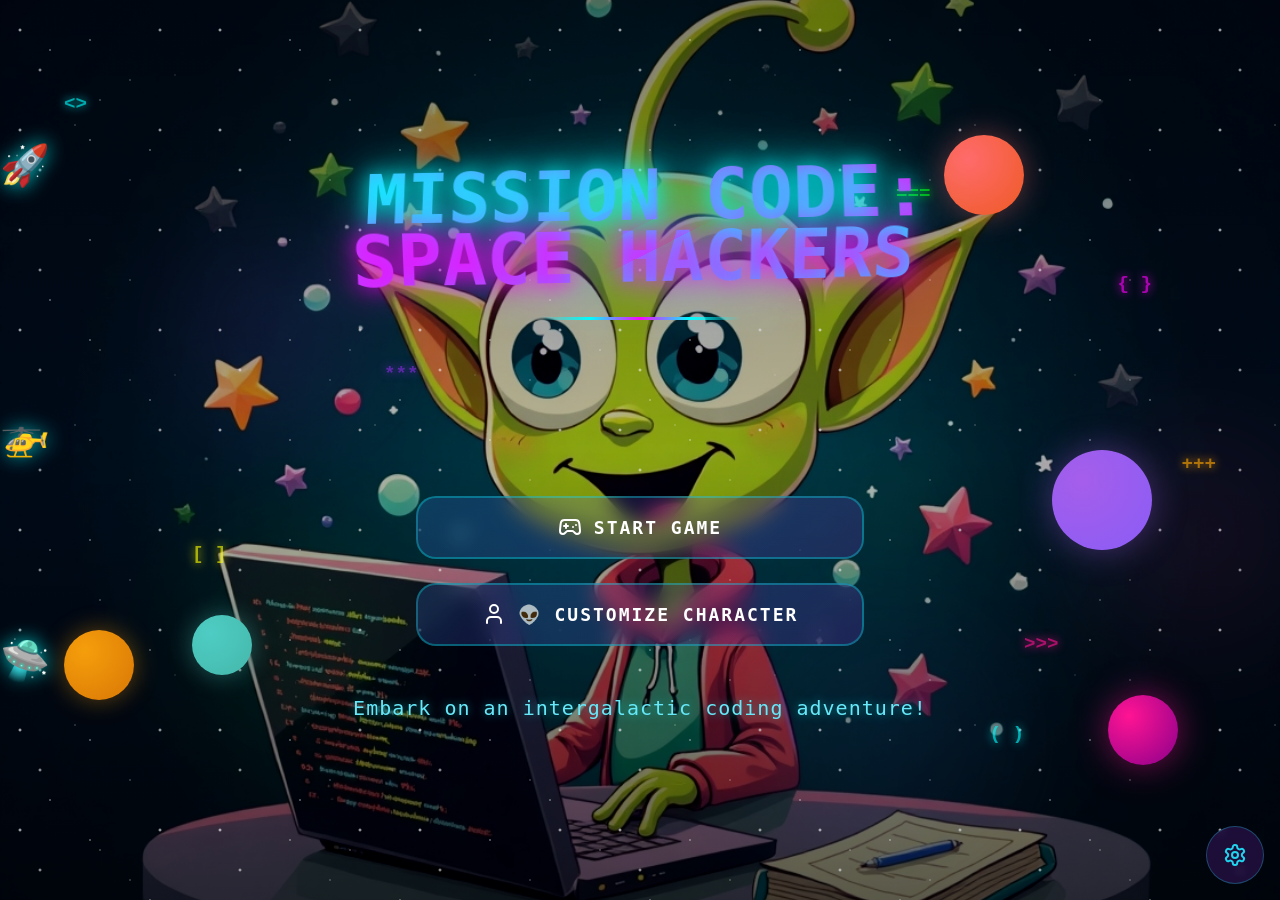
==== index.html @ a11e7216 "Deploy to GitHub Pages" ====
<!doctype html>
<html lang="en">
  <head>
    <meta charset="UTF-8" />
    <link rel="icon" type="image/svg+xml" href="/vite.svg" />
    <meta name="viewport" content="width=device-width, initial-scale=1.0" />
    <title>Mission Code: Space Hackers - Intergalactic Coding Adventure</title>
    <script type="module" crossorigin src="/assets/index-gjbzpv-o.js"></script>
    <link rel="stylesheet" crossorigin href="/assets/index-17iTAbnG.css">
  </head>
  <body>
    <div id="root"></div>
  </body>
</html>
---- assets/index-17iTAbnG.css ----
*,:before,:after{--tw-border-spacing-x: 0;--tw-border-spacing-y: 0;--tw-translate-x: 0;--tw-translate-y: 0;--tw-rotate: 0;--tw-skew-x: 0;--tw-skew-y: 0;--tw-scale-x: 1;--tw-scale-y: 1;--tw-pan-x: ;--tw-pan-y: ;--tw-pinch-zoom: ;--tw-scroll-snap-strictness: proximity;--tw-gradient-from-position: ;--tw-gradient-via-position: ;--tw-gradient-to-position: ;--tw-ordinal: ;--tw-slashed-zero: ;--tw-numeric-figure: ;--tw-numeric-spacing: ;--tw-numeric-fraction: ;--tw-ring-inset: ;--tw-ring-offset-width: 0px;--tw-ring-offset-color: #fff;--tw-ring-color: rgb(59 130 246 / .5);--tw-ring-offset-shadow: 0 0 #0000;--tw-ring-shadow: 0 0 #0000;--tw-shadow: 0 0 #0000;--tw-shadow-colored: 0 0 #0000;--tw-blur: ;--tw-brightness: ;--tw-contrast: ;--tw-grayscale: ;--tw-hue-rotate: ;--tw-invert: ;--tw-saturate: ;--tw-sepia: ;--tw-drop-shadow: ;--tw-backdrop-blur: ;--tw-backdrop-brightness: ;--tw-backdrop-contrast: ;--tw-backdrop-grayscale: ;--tw-backdrop-hue-rotate: ;--tw-backdrop-invert: ;--tw-backdrop-opacity: ;--tw-backdrop-saturate: ;--tw-backdrop-sepia: ;--tw-contain-size: ;--tw-contain-layout: ;--tw-contain-paint: ;--tw-contain-style: }::backdrop{--tw-border-spacing-x: 0;--tw-border-spacing-y: 0;--tw-translate-x: 0;--tw-translate-y: 0;--tw-rotate: 0;--tw-skew-x: 0;--tw-skew-y: 0;--tw-scale-x: 1;--tw-scale-y: 1;--tw-pan-x: ;--tw-pan-y: ;--tw-pinch-zoom: ;--tw-scroll-snap-strictness: proximity;--tw-gradient-from-position: ;--tw-gradient-via-position: ;--tw-gradient-to-position: ;--tw-ordinal: ;--tw-slashed-zero: ;--tw-numeric-figure: ;--tw-numeric-spacing: ;--tw-numeric-fraction: ;--tw-ring-inset: ;--tw-ring-offset-width: 0px;--tw-ring-offset-color: #fff;--tw-ring-color: rgb(59 130 246 / .5);--tw-ring-offset-shadow: 0 0 #0000;--tw-ring-shadow: 0 0 #0000;--tw-shadow: 0 0 #0000;--tw-shadow-colored: 0 0 #0000;--tw-blur: ;--tw-brightness: ;--tw-contrast: ;--tw-grayscale: ;--tw-hue-rotate: ;--tw-invert: ;--tw-saturate: ;--tw-sepia: ;--tw-drop-shadow: ;--tw-backdrop-blur: ;--tw-backdrop-brightness: ;--tw-backdrop-contrast: ;--tw-backdrop-grayscale: ;--tw-backdrop-hue-rotate: ;--tw-backdrop-invert: ;--tw-backdrop-opacity: ;--tw-backdrop-saturate: ;--tw-backdrop-sepia: ;--tw-contain-size: ;--tw-contain-layout: ;--tw-contain-paint: ;--tw-contain-style: }*,:before,:after{box-sizing:border-box;border-width:0;border-style:solid;border-color:#e5e7eb}:before,:after{--tw-content: ""}html,:host{line-height:1.5;-webkit-text-size-adjust:100%;-moz-tab-size:4;-o-tab-size:4;tab-size:4;font-family:ui-sans-serif,system-ui,sans-serif,"Apple Color Emoji","Segoe UI Emoji",Segoe UI Symbol,"Noto Color Emoji";font-feature-settings:normal;font-variation-settings:normal;-webkit-tap-highlight-color:transparent}body{margin:0;line-height:inherit}hr{height:0;color:inherit;border-top-width:1px}abbr:where([title]){-webkit-text-decoration:underline dotted;text-decoration:underline dotted}h1,h2,h3,h4,h5,h6{font-size:inherit;font-weight:inherit}a{color:inherit;text-decoration:inherit}b,strong{font-weight:bolder}code,kbd,samp,pre{font-family:ui-monospace,SFMono-Regular,Menlo,Monaco,Consolas,Liberation Mono,Courier New,monospace;font-feature-settings:normal;font-variation-settings:normal;font-size:1em}small{font-size:80%}sub,sup{font-size:75%;line-height:0;position:relative;vertical-align:baseline}sub{bottom:-.25em}sup{top:-.5em}table{text-indent:0;border-color:inherit;border-collapse:collapse}button,input,optgroup,select,textarea{font-family:inherit;font-feature-settings:inherit;font-variation-settings:inherit;font-size:100%;font-weight:inherit;line-height:inherit;letter-spacing:inherit;color:inherit;margin:0;padding:0}button,select{text-transform:none}button,input:where([type=button]),input:where([type=reset]),input:where([type=submit]){-webkit-appearance:button;background-color:transparent;background-image:none}:-moz-focusring{outline:auto}:-moz-ui-invalid{box-shadow:none}progress{vertical-align:baseline}::-webkit-inner-spin-button,::-webkit-outer-spin-button{height:auto}[type=search]{-webkit-appearance:textfield;outline-offset:-2px}::-webkit-search-decoration{-webkit-appearance:none}::-webkit-file-upload-button{-webkit-appearance:button;font:inherit}summary{display:list-item}blockquote,dl,dd,h1,h2,h3,h4,h5,h6,hr,figure,p,pre{margin:0}fieldset{margin:0;padding:0}legend{padding:0}ol,ul,menu{list-style:none;margin:0;padding:0}dialog{padding:0}textarea{resize:vertical}input::-moz-placeholder,textarea::-moz-placeholder{opacity:1;color:#9ca3af}input::placeholder,textarea::placeholder{opacity:1;color:#9ca3af}button,[role=button]{cursor:pointer}:disabled{cursor:default}img,svg,video,canvas,audio,iframe,embed,object{display:block;vertical-align:middle}img,video{max-width:100%;height:auto}[hidden]:where(:not([hidden=until-found])){display:none}.pointer-events-none{pointer-events:none}.static{position:static}.fixed{position:fixed}.absolute{position:absolute}.relative{position:relative}.inset-0{top:0;right:0;bottom:0;left:0}.bottom-4{bottom:1rem}.left-0{left:0}.left-1\/2{left:50%}.right-4{right:1rem}.top-0{top:0}.top-1\/2{top:50%}.top-4{top:1rem}.z-10{z-index:10}.z-40{z-index:40}.z-50{z-index:50}.mx-2{margin-left:.5rem;margin-right:.5rem}.mx-4{margin-left:1rem;margin-right:1rem}.mx-auto{margin-left:auto;margin-right:auto}.mb-1{margin-bottom:.25rem}.mb-12{margin-bottom:3rem}.mb-2{margin-bottom:.5rem}.mb-20{margin-bottom:5rem}.mb-3{margin-bottom:.75rem}.mb-4{margin-bottom:1rem}.mb-6{margin-bottom:1.5rem}.mb-8{margin-bottom:2rem}.mr-2{margin-right:.5rem}.mr-3{margin-right:.75rem}.mt-12{margin-top:3rem}.mt-2{margin-top:.5rem}.mt-24{margin-top:6rem}.mt-6{margin-top:1.5rem}.mt-8{margin-top:2rem}.mt-\[-20px\]{margin-top:-20px}.block{display:block}.inline{display:inline}.flex{display:flex}.grid{display:grid}.h-1{height:.25rem}.h-12{height:3rem}.h-2{height:.5rem}.h-20{height:5rem}.h-4{height:1rem}.h-5{height:1.25rem}.h-6{height:1.5rem}.h-96{height:24rem}.max-h-\[90vh\]{max-height:90vh}.min-h-screen{min-height:100vh}.w-12{width:3rem}.w-2{width:.5rem}.w-20{width:5rem}.w-4{width:1rem}.w-5{width:1.25rem}.w-6{width:1.5rem}.w-8{width:2rem}.w-full{width:100%}.max-w-2xl{max-width:42rem}.max-w-4xl{max-width:56rem}.max-w-6xl{max-width:72rem}.max-w-md{max-width:28rem}.max-w-sm{max-width:24rem}.flex-1{flex:1 1 0%}.-translate-x-1\/2{--tw-translate-x: -50%;transform:translate(var(--tw-translate-x),var(--tw-translate-y)) rotate(var(--tw-rotate)) skew(var(--tw-skew-x)) skewY(var(--tw-skew-y)) scaleX(var(--tw-scale-x)) scaleY(var(--tw-scale-y))}.-translate-y-1\/2{--tw-translate-y: -50%;transform:translate(var(--tw-translate-x),var(--tw-translate-y)) rotate(var(--tw-rotate)) skew(var(--tw-skew-x)) skewY(var(--tw-skew-y)) scaleX(var(--tw-scale-x)) scaleY(var(--tw-scale-y))}.translate-y-0{--tw-translate-y: 0px;transform:translate(var(--tw-translate-x),var(--tw-translate-y)) rotate(var(--tw-rotate)) skew(var(--tw-skew-x)) skewY(var(--tw-skew-y)) scaleX(var(--tw-scale-x)) scaleY(var(--tw-scale-y))}.translate-y-10{--tw-translate-y: 2.5rem;transform:translate(var(--tw-translate-x),var(--tw-translate-y)) rotate(var(--tw-rotate)) skew(var(--tw-skew-x)) skewY(var(--tw-skew-y)) scaleX(var(--tw-scale-x)) scaleY(var(--tw-scale-y))}.transform{transform:translate(var(--tw-translate-x),var(--tw-translate-y)) rotate(var(--tw-rotate)) skew(var(--tw-skew-x)) skewY(var(--tw-skew-y)) scaleX(var(--tw-scale-x)) scaleY(var(--tw-scale-y))}@keyframes bounce{0%,to{transform:translateY(-25%);animation-timing-function:cubic-bezier(.8,0,1,1)}50%{transform:none;animation-timing-function:cubic-bezier(0,0,.2,1)}}.animate-bounce{animation:bounce 1s infinite}.animate-pulse{animation:pulse 2s cubic-bezier(.4,0,.6,1) infinite}.animate-spin{animation:spin 1s linear infinite}.cursor-pointer{cursor:pointer}.appearance-none{-webkit-appearance:none;-moz-appearance:none;appearance:none}.grid-cols-1{grid-template-columns:repeat(1,minmax(0,1fr))}.grid-cols-2{grid-template-columns:repeat(2,minmax(0,1fr))}.flex-col{flex-direction:column}.items-center{align-items:center}.justify-center{justify-content:center}.justify-between{justify-content:space-between}.gap-4{gap:1rem}.gap-6{gap:1.5rem}.gap-8{gap:2rem}.space-x-1>:not([hidden])~:not([hidden]){--tw-space-x-reverse: 0;margin-right:calc(.25rem * var(--tw-space-x-reverse));margin-left:calc(.25rem * calc(1 - var(--tw-space-x-reverse)))}.space-x-2>:not([hidden])~:not([hidden]){--tw-space-x-reverse: 0;margin-right:calc(.5rem * var(--tw-space-x-reverse));margin-left:calc(.5rem * calc(1 - var(--tw-space-x-reverse)))}.space-x-4>:not([hidden])~:not([hidden]){--tw-space-x-reverse: 0;margin-right:calc(1rem * var(--tw-space-x-reverse));margin-left:calc(1rem * calc(1 - var(--tw-space-x-reverse)))}.space-x-6>:not([hidden])~:not([hidden]){--tw-space-x-reverse: 0;margin-right:calc(1.5rem * var(--tw-space-x-reverse));margin-left:calc(1.5rem * calc(1 - var(--tw-space-x-reverse)))}.space-y-2>:not([hidden])~:not([hidden]){--tw-space-y-reverse: 0;margin-top:calc(.5rem * calc(1 - var(--tw-space-y-reverse)));margin-bottom:calc(.5rem * var(--tw-space-y-reverse))}.space-y-3>:not([hidden])~:not([hidden]){--tw-space-y-reverse: 0;margin-top:calc(.75rem * calc(1 - var(--tw-space-y-reverse)));margin-bottom:calc(.75rem * var(--tw-space-y-reverse))}.space-y-4>:not([hidden])~:not([hidden]){--tw-space-y-reverse: 0;margin-top:calc(1rem * calc(1 - var(--tw-space-y-reverse)));margin-bottom:calc(1rem * var(--tw-space-y-reverse))}.space-y-6>:not([hidden])~:not([hidden]){--tw-space-y-reverse: 0;margin-top:calc(1.5rem * calc(1 - var(--tw-space-y-reverse)));margin-bottom:calc(1.5rem * var(--tw-space-y-reverse))}.overflow-hidden{overflow:hidden}.overflow-y-auto{overflow-y:auto}.rounded-2xl{border-radius:1rem}.rounded-3xl{border-radius:1.5rem}.rounded-full{border-radius:9999px}.rounded-lg{border-radius:.5rem}.border{border-width:1px}.border-2{border-width:2px}.border-t{border-top-width:1px}.border-blue-400\/30{border-color:#60a5fa4d}.border-cyan-400\/20{border-color:#22d3ee33}.border-cyan-400\/30{border-color:#22d3ee4d}.border-cyan-400\/40{border-color:#22d3ee66}.border-green-400\/20{border-color:#4ade8033}.border-green-400\/30{border-color:#4ade804d}.border-orange-400\/30{border-color:#fb923c4d}.border-pink-400\/30{border-color:#f472b64d}.border-purple-400\/20{border-color:#c084fc33}.border-red-400\/30{border-color:#f871714d}.border-red-400\/50{border-color:#f8717180}.border-yellow-400\/20{border-color:#facc1533}.border-yellow-400\/30{border-color:#facc154d}.bg-black{--tw-bg-opacity: 1;background-color:rgb(0 0 0 / var(--tw-bg-opacity, 1))}.bg-black\/30{background-color:#0000004d}.bg-black\/50{background-color:#00000080}.bg-black\/60{background-color:#0009}.bg-black\/80{background-color:#000c}.bg-blue-600\/20{background-color:#2563eb33}.bg-gray-600{--tw-bg-opacity: 1;background-color:rgb(75 85 99 / var(--tw-bg-opacity, 1))}.bg-gray-700{--tw-bg-opacity: 1;background-color:rgb(55 65 81 / var(--tw-bg-opacity, 1))}.bg-green-400{--tw-bg-opacity: 1;background-color:rgb(74 222 128 / var(--tw-bg-opacity, 1))}.bg-green-600\/20{background-color:#16a34a33}.bg-purple-600{--tw-bg-opacity: 1;background-color:rgb(147 51 234 / var(--tw-bg-opacity, 1))}.bg-purple-600\/20{background-color:#9333ea33}.bg-red-600\/90{background-color:#dc2626e6}.bg-yellow-400{--tw-bg-opacity: 1;background-color:rgb(250 204 21 / var(--tw-bg-opacity, 1))}.bg-gradient-to-b{background-image:linear-gradient(to bottom,var(--tw-gradient-stops))}.bg-gradient-to-br{background-image:linear-gradient(to bottom right,var(--tw-gradient-stops))}.bg-gradient-to-r{background-image:linear-gradient(to right,var(--tw-gradient-stops))}.from-black\/30{--tw-gradient-from: rgb(0 0 0 / .3) var(--tw-gradient-from-position);--tw-gradient-to: rgb(0 0 0 / 0) var(--tw-gradient-to-position);--tw-gradient-stops: var(--tw-gradient-from), var(--tw-gradient-to)}.from-blue-600{--tw-gradient-from: #2563eb var(--tw-gradient-from-position);--tw-gradient-to: rgb(37 99 235 / 0) var(--tw-gradient-to-position);--tw-gradient-stops: var(--tw-gradient-from), var(--tw-gradient-to)}.from-blue-900{--tw-gradient-from: #1e3a8a var(--tw-gradient-from-position);--tw-gradient-to: rgb(30 58 138 / 0) var(--tw-gradient-to-position);--tw-gradient-stops: var(--tw-gradient-from), var(--tw-gradient-to)}.from-cyan-400{--tw-gradient-from: #22d3ee var(--tw-gradient-from-position);--tw-gradient-to: rgb(34 211 238 / 0) var(--tw-gradient-to-position);--tw-gradient-stops: var(--tw-gradient-from), var(--tw-gradient-to)}.from-cyan-600\/20{--tw-gradient-from: rgb(8 145 178 / .2) var(--tw-gradient-from-position);--tw-gradient-to: rgb(8 145 178 / 0) var(--tw-gradient-to-position);--tw-gradient-stops: var(--tw-gradient-from), var(--tw-gradient-to)}.from-gray-700{--tw-gradient-from: #374151 var(--tw-gradient-from-position);--tw-gradient-to: rgb(55 65 81 / 0) var(--tw-gradient-to-position);--tw-gradient-stops: var(--tw-gradient-from), var(--tw-gradient-to)}.from-green-900\/90{--tw-gradient-from: rgb(20 83 45 / .9) var(--tw-gradient-from-position);--tw-gradient-to: rgb(20 83 45 / 0) var(--tw-gradient-to-position);--tw-gradient-stops: var(--tw-gradient-from), var(--tw-gradient-to)}.from-indigo-600\/20{--tw-gradient-from: rgb(79 70 229 / .2) var(--tw-gradient-from-position);--tw-gradient-to: rgb(79 70 229 / 0) var(--tw-gradient-to-position);--tw-gradient-stops: var(--tw-gradient-from), var(--tw-gradient-to)}.from-indigo-900\/95{--tw-gradient-from: rgb(49 46 129 / .95) var(--tw-gradient-from-position);--tw-gradient-to: rgb(49 46 129 / 0) var(--tw-gradient-to-position);--tw-gradient-stops: var(--tw-gradient-from), var(--tw-gradient-to)}.from-orange-600{--tw-gradient-from: #ea580c var(--tw-gradient-from-position);--tw-gradient-to: rgb(234 88 12 / 0) var(--tw-gradient-to-position);--tw-gradient-stops: var(--tw-gradient-from), var(--tw-gradient-to)}.from-orange-900{--tw-gradient-from: #7c2d12 var(--tw-gradient-from-position);--tw-gradient-to: rgb(124 45 18 / 0) var(--tw-gradient-to-position);--tw-gradient-stops: var(--tw-gradient-from), var(--tw-gradient-to)}.from-orange-900\/90{--tw-gradient-from: rgb(124 45 18 / .9) var(--tw-gradient-from-position);--tw-gradient-to: rgb(124 45 18 / 0) var(--tw-gradient-to-position);--tw-gradient-stops: var(--tw-gradient-from), var(--tw-gradient-to)}.from-pink-600\/20{--tw-gradient-from: rgb(219 39 119 / .2) var(--tw-gradient-from-position);--tw-gradient-to: rgb(219 39 119 / 0) var(--tw-gradient-to-position);--tw-gradient-stops: var(--tw-gradient-from), var(--tw-gradient-to)}.from-purple-500{--tw-gradient-from: #a855f7 var(--tw-gradient-from-position);--tw-gradient-to: rgb(168 85 247 / 0) var(--tw-gradient-to-position);--tw-gradient-stops: var(--tw-gradient-from), var(--tw-gradient-to)}.from-purple-600{--tw-gradient-from: #9333ea var(--tw-gradient-from-position);--tw-gradient-to: rgb(147 51 234 / 0) var(--tw-gradient-to-position);--tw-gradient-stops: var(--tw-gradient-from), var(--tw-gradient-to)}.from-purple-900{--tw-gradient-from: #581c87 var(--tw-gradient-from-position);--tw-gradient-to: rgb(88 28 135 / 0) var(--tw-gradient-to-position);--tw-gradient-stops: var(--tw-gradient-from), var(--tw-gradient-to)}.from-purple-900\/90{--tw-gradient-from: rgb(88 28 135 / .9) var(--tw-gradient-from-position);--tw-gradient-to: rgb(88 28 135 / 0) var(--tw-gradient-to-position);--tw-gradient-stops: var(--tw-gradient-from), var(--tw-gradient-to)}.from-red-900\/90{--tw-gradient-from: rgb(127 29 29 / .9) var(--tw-gradient-from-position);--tw-gradient-to: rgb(127 29 29 / 0) var(--tw-gradient-to-position);--tw-gradient-stops: var(--tw-gradient-from), var(--tw-gradient-to)}.via-cyan-900{--tw-gradient-to: rgb(22 78 99 / 0) var(--tw-gradient-to-position);--tw-gradient-stops: var(--tw-gradient-from), #164e63 var(--tw-gradient-via-position), var(--tw-gradient-to)}.via-indigo-900{--tw-gradient-to: rgb(49 46 129 / 0) var(--tw-gradient-to-position);--tw-gradient-stops: var(--tw-gradient-from), #312e81 var(--tw-gradient-via-position), var(--tw-gradient-to)}.via-pink-900{--tw-gradient-to: rgb(131 24 67 / 0) var(--tw-gradient-to-position);--tw-gradient-stops: var(--tw-gradient-from), #831843 var(--tw-gradient-via-position), var(--tw-gradient-to)}.via-red-900{--tw-gradient-to: rgb(127 29 29 / 0) var(--tw-gradient-to-position);--tw-gradient-stops: var(--tw-gradient-from), #7f1d1d var(--tw-gradient-via-position), var(--tw-gradient-to)}.via-transparent{--tw-gradient-to: rgb(0 0 0 / 0) var(--tw-gradient-to-position);--tw-gradient-stops: var(--tw-gradient-from), transparent var(--tw-gradient-via-position), var(--tw-gradient-to)}.to-black{--tw-gradient-to: #000 var(--tw-gradient-to-position)}.to-black\/50{--tw-gradient-to: rgb(0 0 0 / .5) var(--tw-gradient-to-position)}.to-blue-600\/20{--tw-gradient-to: rgb(37 99 235 / .2) var(--tw-gradient-to-position)}.to-cyan-500{--tw-gradient-to: #06b6d4 var(--tw-gradient-to-position)}.to-cyan-900\/90{--tw-gradient-to: rgb(22 78 99 / .9) var(--tw-gradient-to-position)}.to-gray-800{--tw-gradient-to: #1f2937 var(--tw-gradient-to-position)}.to-gray-900\/90{--tw-gradient-to: rgb(17 24 39 / .9) var(--tw-gradient-to-position)}.to-indigo-900{--tw-gradient-to: #312e81 var(--tw-gradient-to-position)}.to-indigo-900\/90{--tw-gradient-to: rgb(49 46 129 / .9) var(--tw-gradient-to-position)}.to-pink-500{--tw-gradient-to: #ec4899 var(--tw-gradient-to-position)}.to-purple-400{--tw-gradient-to: #c084fc var(--tw-gradient-to-position)}.to-purple-600\/20{--tw-gradient-to: rgb(147 51 234 / .2) var(--tw-gradient-to-position)}.to-purple-900\/95{--tw-gradient-to: rgb(88 28 135 / .95) var(--tw-gradient-to-position)}.to-red-500{--tw-gradient-to: #ef4444 var(--tw-gradient-to-position)}.to-red-900\/90{--tw-gradient-to: rgb(127 29 29 / .9) var(--tw-gradient-to-position)}.to-yellow-900{--tw-gradient-to: #713f12 var(--tw-gradient-to-position)}.bg-cover{background-size:cover}.bg-center{background-position:center}.bg-no-repeat{background-repeat:no-repeat}.fill-red-400{fill:#f87171}.p-2{padding:.5rem}.p-4{padding:1rem}.p-6{padding:1.5rem}.p-8{padding:2rem}.px-4{padding-left:1rem;padding-right:1rem}.px-6{padding-left:1.5rem;padding-right:1.5rem}.px-8{padding-left:2rem;padding-right:2rem}.py-2{padding-top:.5rem;padding-bottom:.5rem}.py-3{padding-top:.75rem;padding-bottom:.75rem}.py-4{padding-top:1rem;padding-bottom:1rem}.pt-4{padding-top:1rem}.text-left{text-align:left}.text-center{text-align:center}.text-2xl{font-size:1.5rem;line-height:2rem}.text-3xl{font-size:1.875rem;line-height:2.25rem}.text-4xl{font-size:2.25rem;line-height:2.5rem}.text-5xl{font-size:3rem;line-height:1}.text-6xl{font-size:3.75rem;line-height:1}.text-8xl{font-size:6rem;line-height:1}.text-lg{font-size:1.125rem;line-height:1.75rem}.text-sm{font-size:.875rem;line-height:1.25rem}.text-xl{font-size:1.25rem;line-height:1.75rem}.text-xs{font-size:.75rem;line-height:1rem}.font-bold{font-weight:700}.font-semibold{font-weight:600}.italic{font-style:italic}.leading-relaxed{line-height:1.625}.text-blue-400{--tw-text-opacity: 1;color:rgb(96 165 250 / var(--tw-text-opacity, 1))}.text-cyan-200{--tw-text-opacity: 1;color:rgb(165 243 252 / var(--tw-text-opacity, 1))}.text-cyan-300{--tw-text-opacity: 1;color:rgb(103 232 249 / var(--tw-text-opacity, 1))}.text-cyan-400{--tw-text-opacity: 1;color:rgb(34 211 238 / var(--tw-text-opacity, 1))}.text-gray-300{--tw-text-opacity: 1;color:rgb(209 213 219 / var(--tw-text-opacity, 1))}.text-gray-400{--tw-text-opacity: 1;color:rgb(156 163 175 / var(--tw-text-opacity, 1))}.text-gray-500{--tw-text-opacity: 1;color:rgb(107 114 128 / var(--tw-text-opacity, 1))}.text-gray-600{--tw-text-opacity: 1;color:rgb(75 85 99 / var(--tw-text-opacity, 1))}.text-green-400{--tw-text-opacity: 1;color:rgb(74 222 128 / var(--tw-text-opacity, 1))}.text-orange-400{--tw-text-opacity: 1;color:rgb(251 146 60 / var(--tw-text-opacity, 1))}.text-pink-400{--tw-text-opacity: 1;color:rgb(244 114 182 / var(--tw-text-opacity, 1))}.text-purple-400{--tw-text-opacity: 1;color:rgb(192 132 252 / var(--tw-text-opacity, 1))}.text-red-400{--tw-text-opacity: 1;color:rgb(248 113 113 / var(--tw-text-opacity, 1))}.text-white{--tw-text-opacity: 1;color:rgb(255 255 255 / var(--tw-text-opacity, 1))}.text-yellow-400{--tw-text-opacity: 1;color:rgb(250 204 21 / var(--tw-text-opacity, 1))}.opacity-0{opacity:0}.opacity-100{opacity:1}.opacity-30{opacity:.3}.ring-1{--tw-ring-offset-shadow: var(--tw-ring-inset) 0 0 0 var(--tw-ring-offset-width) var(--tw-ring-offset-color);--tw-ring-shadow: var(--tw-ring-inset) 0 0 0 calc(1px + var(--tw-ring-offset-width)) var(--tw-ring-color);box-shadow:var(--tw-ring-offset-shadow),var(--tw-ring-shadow),var(--tw-shadow, 0 0 #0000)}.ring-2{--tw-ring-offset-shadow: var(--tw-ring-inset) 0 0 0 var(--tw-ring-offset-width) var(--tw-ring-offset-color);--tw-ring-shadow: var(--tw-ring-inset) 0 0 0 calc(2px + var(--tw-ring-offset-width)) var(--tw-ring-color);box-shadow:var(--tw-ring-offset-shadow),var(--tw-ring-shadow),var(--tw-shadow, 0 0 #0000)}.filter{filter:var(--tw-blur) var(--tw-brightness) var(--tw-contrast) var(--tw-grayscale) var(--tw-hue-rotate) var(--tw-invert) var(--tw-saturate) var(--tw-sepia) var(--tw-drop-shadow)}.backdrop-blur-md{--tw-backdrop-blur: blur(12px);-webkit-backdrop-filter:var(--tw-backdrop-blur) var(--tw-backdrop-brightness) var(--tw-backdrop-contrast) var(--tw-backdrop-grayscale) var(--tw-backdrop-hue-rotate) var(--tw-backdrop-invert) var(--tw-backdrop-opacity) var(--tw-backdrop-saturate) var(--tw-backdrop-sepia);backdrop-filter:var(--tw-backdrop-blur) var(--tw-backdrop-brightness) var(--tw-backdrop-contrast) var(--tw-backdrop-grayscale) var(--tw-backdrop-hue-rotate) var(--tw-backdrop-invert) var(--tw-backdrop-opacity) var(--tw-backdrop-saturate) var(--tw-backdrop-sepia)}.backdrop-blur-sm{--tw-backdrop-blur: blur(4px);-webkit-backdrop-filter:var(--tw-backdrop-blur) var(--tw-backdrop-brightness) var(--tw-backdrop-contrast) var(--tw-backdrop-grayscale) var(--tw-backdrop-hue-rotate) var(--tw-backdrop-invert) var(--tw-backdrop-opacity) var(--tw-backdrop-saturate) var(--tw-backdrop-sepia);backdrop-filter:var(--tw-backdrop-blur) var(--tw-backdrop-brightness) var(--tw-backdrop-contrast) var(--tw-backdrop-grayscale) var(--tw-backdrop-hue-rotate) var(--tw-backdrop-invert) var(--tw-backdrop-opacity) var(--tw-backdrop-saturate) var(--tw-backdrop-sepia)}.transition-all{transition-property:all;transition-timing-function:cubic-bezier(.4,0,.2,1);transition-duration:.15s}.transition-colors{transition-property:color,background-color,border-color,text-decoration-color,fill,stroke;transition-timing-function:cubic-bezier(.4,0,.2,1);transition-duration:.15s}.transition-opacity{transition-property:opacity;transition-timing-function:cubic-bezier(.4,0,.2,1);transition-duration:.15s}.duration-1000{transition-duration:1s}.duration-300{transition-duration:.3s}*{box-sizing:border-box}body{font-family:Orbitron,monospace;margin:0;padding:0;overflow-x:hidden}.stars,.stars2,.stars3{position:absolute;top:0;left:0;width:100%;height:100%;background:transparent}.stars{background-image:radial-gradient(2px 2px at 20px 30px,#eee,transparent),radial-gradient(2px 2px at 40px 70px,rgba(255,255,255,.8),transparent),radial-gradient(1px 1px at 90px 40px,#fff,transparent),radial-gradient(1px 1px at 130px 80px,rgba(255,255,255,.6),transparent),radial-gradient(2px 2px at 160px 30px,#ddd,transparent);background-repeat:repeat;background-size:200px 100px;animation:zoom 20s infinite linear}.stars2{background-image:radial-gradient(1px 1px at 50px 50px,#fff,transparent),radial-gradient(1px 1px at 100px 100px,rgba(255,255,255,.7),transparent),radial-gradient(1px 1px at 150px 150px,#eee,transparent);background-repeat:repeat;background-size:250px 250px;animation:zoom 40s infinite linear}.stars3{background-image:radial-gradient(1px 1px at 75px 125px,rgba(255,255,255,.5),transparent),radial-gradient(1px 1px at 175px 75px,rgba(255,255,255,.3),transparent);background-repeat:repeat;background-size:300px 300px;animation:zoom 60s infinite linear}@keyframes zoom{0%{transform:scale(1)}to{transform:scale(1.5)}}.nebula{position:absolute;border-radius:50%;filter:blur(40px);opacity:.3;animation:float-nebula 20s infinite ease-in-out}.nebula-1{width:300px;height:300px;background:radial-gradient(circle,rgba(147,51,234,.4) 0%,transparent 70%);top:20%;left:10%;animation-delay:0s}.nebula-2{width:400px;height:400px;background:radial-gradient(circle,rgba(59,130,246,.3) 0%,transparent 70%);top:60%;right:15%;animation-delay:-10s}.nebula-3{width:250px;height:250px;background:radial-gradient(circle,rgba(34,197,94,.2) 0%,transparent 70%);bottom:30%;left:60%;animation-delay:-5s}@keyframes float-nebula{0%,to{transform:translate(0) rotate(0)}33%{transform:translate(30px,-30px) rotate(120deg)}66%{transform:translate(-20px,20px) rotate(240deg)}}.floating-planet{position:absolute;border-radius:50%;animation:orbit 30s infinite linear}.planet-1{width:80px;height:80px;background:radial-gradient(circle at 30% 30%,#ff6b6b,#ee5a24);top:15%;right:20%;animation-duration:25s;box-shadow:0 0 30px #ff6b6b66}.planet-2{width:60px;height:60px;background:radial-gradient(circle at 30% 30%,#4ecdc4,#45b7aa);bottom:25%;left:15%;animation-duration:35s;animation-direction:reverse;box-shadow:0 0 25px #4ecdc466}.planet-3{width:100px;height:100px;background:radial-gradient(circle at 30% 30%,#a55eea,#8b5cf6);top:50%;right:10%;animation-duration:40s;box-shadow:0 0 35px #a55eea66}@keyframes orbit{0%{transform:rotate(0) translate(50px) rotate(0)}to{transform:rotate(360deg) translate(50px) rotate(-360deg)}}.holographic-text{background:linear-gradient(45deg,#0ff,#f0f,#ff0,#0ff);background-size:400% 400%;-webkit-background-clip:text;-webkit-text-fill-color:transparent;background-clip:text;animation:holographic 3s ease-in-out infinite;text-shadow:0 0 10px rgba(0,255,255,.5),0 0 20px rgba(0,255,255,.3),0 0 30px rgba(0,255,255,.2);position:relative}.holographic-text:after{content:"👾 ALIEN CODE QUEST";position:absolute;top:0;left:0;background:linear-gradient(45deg,transparent,rgba(255,255,255,.1),transparent);-webkit-background-clip:text;-webkit-text-fill-color:transparent;background-clip:text;animation:shine 2s infinite}@keyframes holographic{0%,to{background-position:0% 50%}50%{background-position:100% 50%}}@keyframes shine{0%{transform:translate(-100%)}to{transform:translate(100%)}}.mission-title{perspective:1000px;transform-style:preserve-3d;position:relative;z-index:10}.title-glow-bg{position:absolute;top:-20px;left:-20px;right:-20px;bottom:-20px;background:radial-gradient(ellipse,rgba(0,255,255,.3) 0%,transparent 70%);border-radius:50%;filter:blur(30px);animation:pulse-glow-bg 4s infinite ease-in-out;z-index:-1}.mission-part{display:block;background:linear-gradient(45deg,#0ff,#f0f,#ff0,#0ff);background-size:400% 400%;-webkit-background-clip:text;-webkit-text-fill-color:transparent;background-clip:text;animation:holographic 3s ease-in-out infinite,slide-in-left 2s ease-out;text-shadow:0 0 20px rgba(0,255,255,.8),0 0 40px rgba(0,255,255,.6),0 0 60px rgba(0,255,255,.4);transform:rotateX(10deg) rotateY(-5deg)}.hackers-part{display:block;background:linear-gradient(45deg,#f0f,#0ff,#ff0,#f0f);background-size:400% 400%;-webkit-background-clip:text;-webkit-text-fill-color:transparent;background-clip:text;animation:holographic 3s ease-in-out infinite reverse,slide-in-right 2s ease-out;text-shadow:0 0 20px rgba(255,0,255,.8),0 0 40px rgba(255,0,255,.6),0 0 60px rgba(255,0,255,.4);transform:rotateX(-10deg) rotateY(5deg);margin-top:-10px}.title-underline{width:200px;height:3px;background:linear-gradient(90deg,transparent,#00ffff,#ff00ff,#00ffff,transparent);margin:0 auto;border-radius:2px;animation:expand-underline 2s ease-out 1.5s both,glow-underline 3s infinite ease-in-out 3s}@keyframes slide-in-left{0%{transform:translate(-100vw) rotateX(10deg) rotateY(-5deg);opacity:0}70%{transform:translate(10px) rotateX(10deg) rotateY(-5deg)}to{transform:translate(0) rotateX(10deg) rotateY(-5deg);opacity:1}}@keyframes slide-in-right{0%{transform:translate(100vw) rotateX(-10deg) rotateY(5deg);opacity:0}70%{transform:translate(-10px) rotateX(-10deg) rotateY(5deg)}to{transform:translate(0) rotateX(-10deg) rotateY(5deg);opacity:1}}@keyframes expand-underline{0%{width:0;opacity:0}to{width:200px;opacity:1}}@keyframes glow-underline{0%,to{box-shadow:0 0 10px #00ffff80;transform:scaleX(1)}50%{box-shadow:0 0 30px #0ffc,0 0 50px #f0f9;transform:scaleX(1.1)}}@keyframes pulse-glow-bg{0%,to{transform:scale(1);opacity:.3}50%{transform:scale(1.2);opacity:.6}}.tagline-text{font-family:Orbitron,monospace;font-weight:400;letter-spacing:1px;position:relative;text-shadow:0 0 10px rgba(0,255,255,.5)}.volume-slider{background:linear-gradient(to right,#374151,#374151);outline:none;border-radius:8px;position:relative}.volume-slider::-webkit-slider-thumb{-webkit-appearance:none;-moz-appearance:none;appearance:none;width:20px;height:20px;border-radius:50%;background:linear-gradient(135deg,#0ff,#f0f);cursor:pointer;border:2px solid #ffffff;box-shadow:0 0 10px #00ffff80;position:relative;z-index:2}.volume-slider::-webkit-slider-thumb:hover{box-shadow:0 0 15px #0ffc;transform:scale(1.1)}.volume-slider::-moz-range-thumb{width:20px;height:20px;border-radius:50%;background:linear-gradient(135deg,#0ff,#f0f);cursor:pointer;border:2px solid #ffffff;box-shadow:0 0 10px #00ffff80}.volume-slider:disabled{opacity:.5;cursor:not-allowed}.volume-slider:disabled::-webkit-slider-thumb{cursor:not-allowed;background:#6b7280;box-shadow:none}.volume-fill{border-radius:8px;transition:width .3s ease}@keyframes animate-shimmer{0%{text-shadow:0 0 10px rgba(0,255,255,.5);transform:translateY(0)}50%{text-shadow:0 0 20px rgba(0,255,255,.8),0 0 30px rgba(255,0,255,.4);transform:translateY(-2px)}to{text-shadow:0 0 10px rgba(0,255,255,.5);transform:translateY(0)}}.animate-shimmer{animation:animate-shimmer 3s infinite ease-in-out}.phase-card{position:relative;cursor:pointer;transition:all .3s ease;animation:float-phase 6s ease-in-out infinite}.phase-card.unlocked:hover{transform:translateY(-10px) scale(1.05)}.phase-card.locked{cursor:not-allowed;opacity:.7}.phase-card.locked:hover{transform:translateY(-2px)}.phase-glow{position:absolute;top:-20px;left:-20px;right:-20px;bottom:-20px;border-radius:30px;filter:blur(20px);opacity:.6;animation:pulse-phase-glow 4s infinite ease-in-out;z-index:0}.phase-content{position:relative;z-index:2;padding:32px;border-radius:20px;border:2px solid rgba(0,255,255,.3);-webkit-backdrop-filter:blur(10px);backdrop-filter:blur(10px);text-align:center;min-height:400px;display:flex;flex-direction:column;justify-content:center;align-items:center;box-shadow:0 10px 40px #0000004d}.phase-card.unlocked .phase-content{border-color:#0ff9}.phase-card.unlocked:hover .phase-content{border-color:#00ffffe6;box-shadow:0 20px 60px #0ff3}.phase-icon{animation:float-icon 4s ease-in-out infinite;filter:drop-shadow(0 0 20px rgba(0,255,255,.6))}.phase-card.unlocked .phase-icon{animation:float-icon 4s ease-in-out infinite,glow-icon 3s ease-in-out infinite}.phase-name{text-shadow:0 0 20px rgba(0,255,255,.8);font-family:Orbitron,monospace}.phase-subtitle{font-style:italic;opacity:.9}.phase-description{opacity:.8}.phase-unlock-rings{position:absolute;top:50%;left:50%;transform:translate(-50%,-50%);pointer-events:none}.phase-unlock-rings .unlock-ring{position:absolute;border:2px solid rgba(0,255,255,.4);border-radius:50%;animation:expand-phase-ring 3s infinite ease-out}.phase-unlock-rings .ring-1{width:200px;height:200px;top:-100px;left:-100px;animation-delay:0s}.phase-unlock-rings .ring-2{width:250px;height:250px;top:-125px;left:-125px;animation-delay:1s}.phase-unlock-rings .ring-3{width:300px;height:300px;top:-150px;left:-150px;animation-delay:2s}@keyframes float-phase{0%,to{transform:translateY(0)}50%{transform:translateY(-8px)}}@keyframes pulse-phase-glow{0%,to{opacity:.6;transform:scale(1)}50%{opacity:.9;transform:scale(1.05)}}@keyframes float-icon{0%,to{transform:translateY(0) rotate(0)}50%{transform:translateY(-5px) rotate(5deg)}}@keyframes glow-icon{0%,to{filter:drop-shadow(0 0 20px rgba(0,255,255,.6))}50%{filter:drop-shadow(0 0 30px rgba(0,255,255,.9)) drop-shadow(0 0 40px rgba(255,0,255,.4))}}@keyframes expand-phase-ring{0%{transform:scale(.8);opacity:1}to{transform:scale(1.3);opacity:0}}.code-particles{position:absolute;top:0;left:0;width:100%;height:100%;pointer-events:none;z-index:1}.code-particle{position:absolute;color:#0ff9;font-family:Courier New,monospace;font-weight:700;font-size:1.2rem;animation:float-particle 15s infinite linear;text-shadow:0 0 10px rgba(0,255,255,.8)}.particle-1{top:10%;left:5%;animation-delay:0s;animation-duration:20s}.particle-2{top:30%;right:10%;animation-delay:-3s;animation-duration:18s;color:#f0f9;text-shadow:0 0 10px rgba(255,0,255,.8)}.particle-3{top:60%;left:15%;animation-delay:-6s;animation-duration:22s;color:#ff09;text-shadow:0 0 10px rgba(255,255,0,.8)}.particle-4{top:80%;right:20%;animation-delay:-9s;animation-duration:16s}.particle-5{top:20%;left:70%;animation-delay:-12s;animation-duration:24s;color:#0f09;text-shadow:0 0 10px rgba(0,255,0,.8)}.particle-6{top:50%;right:5%;animation-delay:-15s;animation-duration:19s;color:#ffa50099;text-shadow:0 0 10px rgba(255,165,0,.8)}.particle-7{top:70%;left:80%;animation-delay:-18s;animation-duration:21s;color:#ff149399;text-shadow:0 0 10px rgba(255,20,147,.8)}.particle-8{top:40%;left:30%;animation-delay:-21s;animation-duration:17s;color:#8a2be299;text-shadow:0 0 10px rgba(138,43,226,.8)}@keyframes float-particle{0%{transform:translateY(0) rotate(0) scale(1);opacity:0}10%{opacity:1}90%{opacity:1}to{transform:translateY(-100vh) rotate(360deg) scale(.5);opacity:0}}.flying-spaceship{position:absolute;font-size:2.5rem;animation:fly-spaceship 25s infinite linear;z-index:2;filter:drop-shadow(0 0 10px rgba(0,255,255,.8))}.spaceship-1{top:15%;animation-delay:0s;animation-duration:30s}.spaceship-2{top:70%;animation-delay:-10s;animation-duration:35s;animation-direction:reverse}.spaceship-3{top:45%;animation-delay:-20s;animation-duration:28s}@keyframes fly-spaceship{0%{transform:translate(-150px) rotate(0) scale(.8)}50%{transform:translate(50vw) rotate(180deg) scale(1.2)}to{transform:translate(calc(100vw + 150px)) rotate(360deg) scale(.8)}}.nebula-4{width:450px;height:450px;background:radial-gradient(circle,rgba(255,20,147,.25) 0%,transparent 70%);top:10%;right:5%;animation-delay:-8s}.nebula-5{width:350px;height:350px;background:radial-gradient(circle,rgba(0,255,0,.2) 0%,transparent 70%);bottom:10%;left:10%;animation-delay:-12s}.planet-4{width:90px;height:90px;background:radial-gradient(circle at 30% 30%,#0f0,green);top:25%;left:5%;animation-duration:50s;box-shadow:0 0 40px #00ff0080}.planet-5{width:70px;height:70px;background:radial-gradient(circle at 30% 30%,#ff1493,#8b008b);bottom:15%;right:8%;animation-duration:45s;animation-direction:reverse;box-shadow:0 0 35px #ff149380}.alien-character{position:relative;width:120px;height:120px;cursor:pointer;transition:transform .3s ease}.alien-character:hover{transform:scale(1.1)}.alien-body{width:120px;height:120px;background:radial-gradient(circle,#4ade80,#22c55e);border-radius:50%;position:relative;box-shadow:0 0 30px #4ade8099,inset 0 0 20px #fff3;animation:pulse-glow 2s infinite ease-in-out}.alien-eyes{position:absolute;top:30%;left:50%;transform:translate(-50%);display:flex;gap:20px}.alien-eye{width:25px;height:35px;background:radial-gradient(circle,#fff,#e5e7eb);border-radius:50%/60% 60% 40% 40%;position:relative;animation:blink 4s infinite}.alien-eye:after{content:"";position:absolute;width:15px;height:20px;background:radial-gradient(circle,#000,#374151);border-radius:50%;top:50%;left:50%;transform:translate(-50%,-50%);animation:look-around 6s infinite ease-in-out}.alien-glow{position:absolute;top:-20px;left:-20px;width:160px;height:160px;background:radial-gradient(circle,transparent 50%,rgba(74,222,128,.2) 70%,transparent 100%);border-radius:50%;animation:rotate-glow 10s infinite linear}@keyframes pulse-glow{0%,to{box-shadow:0 0 30px #4ade8099,inset 0 0 20px #fff3}50%{box-shadow:0 0 50px #4ade80cc,inset 0 0 30px #ffffff4d}}@keyframes blink{0%,90%,to{transform:scaleY(1)}95%{transform:scaleY(.1)}}@keyframes look-around{0%,to{transform:translate(-50%,-50%)}25%{transform:translate(-70%,-50%)}75%{transform:translate(-30%,-50%)}}@keyframes rotate-glow{0%{transform:rotate(0)}to{transform:rotate(360deg)}}.game-button{position:relative;background:linear-gradient(135deg,#3b82f633,#9333ea33);border:2px solid rgba(0,255,255,.3);border-radius:20px;padding:16px 24px;color:#fff;font-family:Orbitron,monospace;font-weight:700;font-size:18px;text-transform:uppercase;letter-spacing:2px;cursor:pointer;overflow:hidden;transition:all .3s ease;-webkit-backdrop-filter:blur(10px);backdrop-filter:blur(10px)}.game-button:hover{border-color:#0ffc;transform:translateY(-2px);box-shadow:0 10px 30px #00ffff4d}.button-glow{position:absolute;top:-50%;left:-50%;width:200%;height:200%;background:linear-gradient(45deg,transparent,rgba(0,255,255,.1),transparent);transform:rotate(45deg);transition:all .5s ease;opacity:0}.game-button:hover .button-glow{animation:button-shine .6s ease-out}.button-content{position:relative;z-index:2;display:flex;align-items:center;justify-content:center}@keyframes button-shine{0%{transform:translate(-100%) translateY(-100%) rotate(45deg);opacity:0}50%{opacity:1}to{transform:translate(100%) translateY(100%) rotate(45deg);opacity:0}}@keyframes animate-float{0%,to{transform:translateY(0)}50%{transform:translateY(-10px)}}@keyframes animate-bounce-slow{0%,to{transform:translateY(0)}50%{transform:translateY(-5px)}}.animate-float{animation:animate-float 6s ease-in-out infinite}.animate-bounce-slow{animation:animate-bounce-slow 4s ease-in-out infinite}.nebula-4{width:350px;height:350px;background:radial-gradient(circle,rgba(236,72,153,.3) 0%,transparent 70%);top:40%;left:80%;animation-delay:-15s}.planet-4{width:70px;height:70px;background:radial-gradient(circle at 30% 30%,#f59e0b,#d97706);top:70%;right:5%;animation-duration:45s;box-shadow:0 0 25px #f59e0b66}.flying-saucer{position:absolute;font-size:2rem;animation:fly-across 15s infinite linear;z-index:1}.saucer-1{top:20%;animation-delay:0s}.saucer-2{top:60%;animation-delay:-7s;animation-direction:reverse}@keyframes fly-across{0%{transform:translate(-100px) rotate(0)}to{transform:translate(calc(100vw + 100px)) rotate(360deg)}}.asteroid-trail{position:absolute;top:10%;right:-100px;animation:asteroid-fly 12s infinite linear}.asteroid{font-size:1.5rem;position:relative;z-index:2}.asteroid-glow{position:absolute;top:50%;left:50%;transform:translate(-50%,-50%);width:40px;height:40px;background:radial-gradient(circle,rgba(255,165,0,.6) 0%,transparent 70%);border-radius:50%;animation:pulse-glow 1s infinite ease-in-out}@keyframes asteroid-fly{0%{transform:translate(0) translateY(0) rotate(0)}to{transform:translate(-120vw) translateY(80vh) rotate(720deg)}}.spaceship-outline{position:absolute;top:50%;left:50%;transform:translate(-50%,-50%);width:300px;height:400px;border:2px dashed rgba(0,255,255,.3);border-radius:50%/60% 60% 40% 40%;animation:pulse-outline 3s infinite ease-in-out}@keyframes pulse-outline{0%,to{border-color:#00ffff4d;transform:translate(-50%,-50%) scale(1)}50%{border-color:#0ff9;transform:translate(-50%,-50%) scale(1.02)}}.level-orb{position:relative;width:80px;height:80px;cursor:pointer;transition:all .3s ease}.level-orb.unlocked{animation:float-orb 4s infinite ease-in-out}.level-orb.unlocked:hover{transform:scale(1.2)}.level-orb.locked{opacity:.5;cursor:not-allowed}.level-orb.locked:hover{transform:scale(1.05)}.level-orb.completed .orb-content{background:linear-gradient(135deg,#fbbf24,#f59e0b);box-shadow:0 0 30px #fbbf24cc}.orb-glow{position:absolute;top:-10px;left:-10px;width:100px;height:100px;background:radial-gradient(circle,transparent 40%,rgba(0,255,255,.2) 70%,transparent 100%);border-radius:50%;animation:rotate-glow 8s infinite linear}.level-orb.locked .orb-glow{background:radial-gradient(circle,transparent 40%,rgba(107,114,128,.2) 70%,transparent 100%)}.orb-content{position:relative;z-index:2;width:80px;height:80px;background:linear-gradient(135deg,#3b82f6cc,#9333eacc);border:3px solid rgba(0,255,255,.6);border-radius:50%;display:flex;flex-direction:column;align-items:center;justify-content:center;color:#fff;font-weight:700;-webkit-backdrop-filter:blur(10px);backdrop-filter:blur(10px);box-shadow:0 0 20px #0ff6}.level-orb.locked .orb-content{background:linear-gradient(135deg,#4b5563cc,#374151cc);border-color:#6b728099;box-shadow:0 0 10px #6b72804d}.level-orb.completed .orb-content{background:linear-gradient(135deg,#fbbf24e6,#f59e0be6);border-color:#fbbf24cc;box-shadow:0 0 30px #fbbf2499;animation:pulse-gold 2s infinite ease-in-out}.level-name{position:absolute;top:90px;left:50%;transform:translate(-50%);background:#000c;color:#0ff;padding:4px 8px;border-radius:8px;font-size:12px;font-weight:700;white-space:nowrap;border:1px solid rgba(0,255,255,.3);opacity:0;transition:opacity .3s ease}.level-orb:hover .level-name{opacity:1}.completion-effect{position:absolute;top:-15px;right:-15px;z-index:3;animation:bounce 2s infinite}.unlock-rings{position:absolute;top:50%;left:50%;transform:translate(-50%,-50%)}.unlock-ring{position:absolute;border:2px solid rgba(0,255,255,.6);border-radius:50%;animation:expand-ring 2s infinite ease-out}.ring-1{width:80px;height:80px;top:-40px;left:-40px;animation-delay:0s}.ring-2{width:100px;height:100px;top:-50px;left:-50px;animation-delay:.5s}.ring-3{width:120px;height:120px;top:-60px;left:-60px;animation-delay:1s}@keyframes float-orb{0%,to{transform:translateY(0)}50%{transform:translateY(-8px)}}@keyframes pulse-gold{0%,to{box-shadow:0 0 30px #fbbf2499;transform:scale(1)}50%{box-shadow:0 0 50px #fbbf24e6;transform:scale(1.05)}}@keyframes expand-ring{0%{transform:scale(.8);opacity:1}to{transform:scale(1.5);opacity:0}}.progress-bar{width:100%;height:8px;background:#374151cc;border-radius:4px;overflow:hidden;border:1px solid rgba(0,255,255,.3)}.progress-fill{height:100%;background:linear-gradient(90deg,#0ff,#f0f);border-radius:4px;transition:width .5s ease;animation:progress-glow 2s infinite ease-in-out}@keyframes progress-glow{0%,to{box-shadow:0 0 10px #00ffff80}50%{box-shadow:0 0 20px #0ffc}}.character-preview{position:relative;display:flex;flex-direction:column;align-items:center;animation:float-character 6s ease-in-out infinite}.character-preview-body{width:150px;height:150px;border-radius:50%;position:relative;display:flex;align-items:center;justify-content:center;border:3px solid rgba(0,255,255,.6);-webkit-backdrop-filter:blur(10px);backdrop-filter:blur(10px);animation:pulse-character 3s infinite ease-in-out}.character-avatar{font-size:4rem;position:absolute;top:50%;left:50%;transform:translate(-50%,-50%);z-index:2}.character-outfit{position:absolute;bottom:10px;right:10px;font-size:2rem;z-index:3;background:#000000b3;border-radius:50%;width:40px;height:40px;display:flex;align-items:center;justify-content:center;border:2px solid rgba(0,255,255,.4)}.character-name{margin-top:20px;font-size:1.5rem;font-weight:700;color:#0ff;text-shadow:0 0 10px rgba(0,255,255,.5)}@keyframes float-character{0%,to{transform:translateY(0)}50%{transform:translateY(-15px)}}@keyframes pulse-character{0%,to{transform:scale(1)}50%{transform:scale(1.05)}}.tab-button{display:flex;align-items:center;padding:12px 24px;background:#3b82f633;border:2px solid rgba(0,255,255,.3);border-radius:15px;color:#fff;font-family:Orbitron,monospace;font-weight:700;cursor:pointer;transition:all .3s ease;-webkit-backdrop-filter:blur(10px);backdrop-filter:blur(10px)}.tab-button:hover{border-color:#0ff9;transform:translateY(-2px);box-shadow:0 5px 15px #00ffff4d}.tab-button.active{background:#0ff3;border-color:#0ffc;box-shadow:0 0 20px #0ff6}.customization-content{background:#0000004d;border:1px solid rgba(0,255,255,.2);border-radius:20px;padding:24px;-webkit-backdrop-filter:blur(10px);backdrop-filter:blur(10px)}.customization-option{background:#3b82f61a;border:2px solid rgba(0,255,255,.2);border-radius:15px;padding:20px;cursor:pointer;transition:all .3s ease;text-align:center;-webkit-backdrop-filter:blur(5px);backdrop-filter:blur(5px)}.customization-option:hover{border-color:#00ffff80;transform:translateY(-3px);box-shadow:0 8px 25px #0ff3}.customization-option.selected{background:#0ff3;border-color:#0ffc;box-shadow:0 0 25px #0ff6}.option-icon{font-size:3rem;margin-bottom:12px}.option-name{font-weight:700;color:#fff;margin-bottom:8px;font-size:1.1rem}.option-description{color:#94a3b8;font-size:.9rem}.color-preview{width:60px;height:60px;border-radius:50%;margin:0 auto 12px;border:3px solid rgba(255,255,255,.3)}@keyframes modal-appear{0%{opacity:0;transform:scale(.9) translateY(-20px)}to{opacity:1;transform:scale(1) translateY(0)}}.animate-modal-appear{animation:modal-appear .3s ease-out}.settings-section{background:#0003;border:1px solid rgba(0,255,255,.1);border-radius:12px;padding:16px;-webkit-backdrop-filter:blur(5px);backdrop-filter:blur(5px)}.settings-option{padding:12px 0;border-bottom:1px solid rgba(0,255,255,.1)}.settings-option:last-child{border-bottom:none}.settings-toggle{position:relative;width:50px;height:26px;background:#4b5563cc;border-radius:13px;border:2px solid rgba(107,114,128,.6);cursor:pointer;transition:all .3s ease}.settings-toggle.active{background:#00ffff4d;border-color:#0ffc;box-shadow:0 0 15px #0ff6}.toggle-slider{position:absolute;top:1px;left:1px;width:20px;height:20px;background:#fff;border-radius:50%;transition:all .3s ease;box-shadow:0 2px 4px #0003}.settings-toggle.active .toggle-slider{transform:translate(24px);background:#0ff;box-shadow:0 0 10px #0ff9}.difficulty-option{display:flex;align-items:center;justify-content:space-between;padding:16px;background:#3b82f61a;border:2px solid rgba(0,255,255,.2);border-radius:12px;cursor:pointer;transition:all .3s ease;-webkit-backdrop-filter:blur(5px);backdrop-filter:blur(5px)}.difficulty-option:hover{border-color:#0ff6;transform:translate(5px)}.difficulty-option.selected{background:#0ff3;border-color:#0ffc;box-shadow:0 0 20px #00ffff4d}.difficulty-check{color:#0ff;font-weight:700;font-size:1.2rem}@media (max-width: 768px){.holographic-text{font-size:2rem}.alien-character,.alien-body{width:100px;height:100px}.alien-glow{width:140px;height:140px;top:-20px;left:-20px}.game-button{font-size:16px;padding:14px 20px}.floating-planet{display:none}.nebula{width:200px!important;height:200px!important}.spaceship-outline{width:250px;height:350px}.level-orb,.orb-content{width:60px;height:60px}.orb-glow{width:80px;height:80px;top:-10px;left:-10px}.level-name{font-size:10px;top:70px}.flying-saucer{font-size:1.5rem}.character-preview-body{width:120px;height:120px}.character-avatar{font-size:3rem}.character-outfit{width:35px;height:35px;font-size:1.5rem}.tab-button{padding:10px 16px;font-size:14px}.customization-content,.customization-option{padding:16px}.option-icon{font-size:2.5rem}}@media (max-width: 480px){.holographic-text{font-size:1.5rem}.alien-character,.alien-body{width:80px;height:80px}.alien-eyes{gap:15px}.alien-eye{width:20px;height:28px}.alien-eye:after{width:12px;height:16px}.game-button{font-size:14px;padding:12px 18px}.spaceship-outline{width:200px;height:300px}.level-orb{width:50px;height:50px}.orb-content{width:50px;height:50px;font-size:12px}.orb-glow{width:70px;height:70px;top:-10px;left:-10px}.level-name{font-size:9px;top:60px}.character-preview-body{width:100px;height:100px}.character-avatar{font-size:2.5rem}.character-outfit{width:30px;height:30px;font-size:1.2rem}.character-name{font-size:1.2rem}.tab-button{padding:8px 12px;font-size:12px}.customization-content,.customization-option{padding:12px}.option-icon{font-size:2rem}.option-name{font-size:1rem}.option-description{font-size:.8rem}}.quiz-question-card{background:#0006;-webkit-backdrop-filter:blur(15px);backdrop-filter:blur(15px);border:2px solid rgba(0,255,255,.3);border-radius:20px;padding:32px;text-align:center;box-shadow:0 10px 40px #0000004d;animation:float-card 6s ease-in-out infinite}.question-header{display:flex;align-items:center;justify-content:center;gap:8px;margin-bottom:20px}.question-text{font-size:1.5rem;font-weight:700;color:#fff;line-height:1.4;text-shadow:0 0 10px rgba(0,255,255,.5)}.quiz-option{position:relative;background:#3b82f61a;-webkit-backdrop-filter:blur(10px);backdrop-filter:blur(10px);border:2px solid rgba(0,255,255,.2);border-radius:20px;padding:24px;cursor:pointer;transition:all .3s ease;display:flex;align-items:center;gap:20px;min-height:120px;overflow:hidden}.quiz-option.available:hover{border-color:#0ff9;transform:translateY(-5px);box-shadow:0 15px 35px #0ff3}.quiz-option.correct{background:#22c55e33;border-color:#22c55ecc;box-shadow:0 0 30px #22c55e66;animation:pulse-correct 1s ease-in-out}.quiz-option.incorrect{background:#ef444433;border-color:#ef4444cc;box-shadow:0 0 30px #ef444466;animation:shake-incorrect .5s ease-in-out}.quiz-option.disabled{opacity:.5;cursor:not-allowed}.option-alien{font-size:3rem;transition:all .3s ease;filter:drop-shadow(0 0 15px rgba(0,255,255,.6))}.option-alien.explode{animation:alien-explode 1s ease-out}.option-alien.shake{animation:alien-shake .5s ease-in-out}.option-content{flex:1;text-align:left}.option-letter{display:inline-block;width:40px;height:40px;background:#0ff3;border:2px solid rgba(0,255,255,.6);border-radius:50%;display:flex;align-items:center;justify-content:center;font-weight:700;color:#0ff;margin-bottom:12px;font-size:1.2rem}.option-text{font-size:1.1rem;font-weight:600;color:#fff;line-height:1.3}.result-indicator{position:absolute;top:16px;right:16px;font-size:2rem;animation:result-appear .5s ease-out}.option-glow{position:absolute;top:-10px;left:-10px;right:-10px;bottom:-10px;background:radial-gradient(circle,transparent 40%,rgba(0,255,255,.1) 70%,transparent 100%);border-radius:25px;opacity:0;transition:opacity .3s ease;z-index:-1}.quiz-option.available:hover .option-glow{opacity:1}.character-display{display:flex;flex-direction:column;align-items:center;animation:float-character 4s ease-in-out infinite}.character-avatar{font-size:4rem;margin-bottom:12px;filter:drop-shadow(0 0 20px rgba(0,255,255,.6))}.character-name{font-size:1.2rem;font-weight:700;text-shadow:0 0 10px rgba(0,255,255,.5)}@keyframes float-card{0%,to{transform:translateY(0)}50%{transform:translateY(-8px)}}@keyframes pulse-correct{0%{transform:scale(1)}50%{transform:scale(1.05)}to{transform:scale(1)}}@keyframes shake-incorrect{0%,to{transform:translate(0)}25%{transform:translate(-10px)}75%{transform:translate(10px)}}@keyframes alien-explode{0%{transform:scale(1) rotate(0)}50%{transform:scale(1.5) rotate(180deg);opacity:.7}to{transform:scale(2) rotate(360deg);opacity:0}}@keyframes alien-shake{0%,to{transform:translate(0) rotate(0)}25%{transform:translate(-5px) rotate(-10deg)}75%{transform:translate(5px) rotate(10deg)}}@keyframes result-appear{0%{transform:scale(0) rotate(0);opacity:0}50%{transform:scale(1.2) rotate(180deg);opacity:1}to{transform:scale(1) rotate(360deg);opacity:1}}@media (max-width: 768px){.quiz-question-card{padding:24px}.question-text{font-size:1.2rem}.quiz-option{padding:20px;min-height:100px;gap:16px}.option-alien{font-size:2.5rem}.option-letter{width:35px;height:35px;font-size:1rem}.option-text{font-size:1rem}.character-avatar{font-size:3rem}}@media (max-width: 480px){.quiz-question-card{padding:20px}.question-text{font-size:1.1rem}.quiz-option{padding:16px;min-height:90px;gap:12px}.option-alien{font-size:2rem}.option-letter{width:30px;height:30px;font-size:.9rem}.option-text{font-size:.9rem}.character-avatar{font-size:2.5rem}.character-name{font-size:1rem}}.hover\:scale-105:hover{--tw-scale-x: 1.05;--tw-scale-y: 1.05;transform:translate(var(--tw-translate-x),var(--tw-translate-y)) rotate(var(--tw-rotate)) skew(var(--tw-skew-x)) skewY(var(--tw-skew-y)) scaleX(var(--tw-scale-x)) scaleY(var(--tw-scale-y))}.hover\:scale-110:hover{--tw-scale-x: 1.1;--tw-scale-y: 1.1;transform:translate(var(--tw-translate-x),var(--tw-translate-y)) rotate(var(--tw-rotate)) skew(var(--tw-skew-x)) skewY(var(--tw-skew-y)) scaleX(var(--tw-scale-x)) scaleY(var(--tw-scale-y))}.hover\:border-cyan-400\/60:hover{border-color:#22d3ee99}.hover\:bg-blue-600\/40:hover{background-color:#2563eb66}.hover\:bg-green-600\/40:hover{background-color:#16a34a66}.hover\:bg-purple-600\/40:hover{background-color:#9333ea66}.hover\:bg-purple-700:hover{--tw-bg-opacity: 1;background-color:rgb(126 34 206 / var(--tw-bg-opacity, 1))}.hover\:bg-white\/10:hover{background-color:#ffffff1a}.hover\:bg-gradient-to-r:hover{background-image:linear-gradient(to right,var(--tw-gradient-stops))}.hover\:from-indigo-600\/40:hover{--tw-gradient-from: rgb(79 70 229 / .4) var(--tw-gradient-from-position);--tw-gradient-to: rgb(79 70 229 / 0) var(--tw-gradient-to-position);--tw-gradient-stops: var(--tw-gradient-from), var(--tw-gradient-to)}.hover\:to-purple-600\/40:hover{--tw-gradient-to: rgb(147 51 234 / .4) var(--tw-gradient-to-position)}.hover\:text-cyan-300:hover{--tw-text-opacity: 1;color:rgb(103 232 249 / var(--tw-text-opacity, 1))}@keyframes pulse{50%{opacity:.5}}.group:hover .group-hover\:animate-pulse{animation:pulse 2s cubic-bezier(.4,0,.6,1) infinite}@keyframes spin{to{transform:rotate(360deg)}}.group:hover .group-hover\:animate-spin{animation:spin 1s linear infinite}.group:hover .group-hover\:text-white{--tw-text-opacity: 1;color:rgb(255 255 255 / var(--tw-text-opacity, 1))}@media (min-width: 768px){.md\:h-\[600px\]{height:600px}.md\:grid-cols-2{grid-template-columns:repeat(2,minmax(0,1fr))}.md\:grid-cols-3{grid-template-columns:repeat(3,minmax(0,1fr))}.md\:text-4xl{font-size:2.25rem;line-height:2.5rem}.md\:text-5xl{font-size:3rem;line-height:1}.md\:text-6xl{font-size:3.75rem;line-height:1}.md\:text-xl{font-size:1.25rem;line-height:1.75rem}}@media (min-width: 1024px){.lg\:text-7xl{font-size:4.5rem;line-height:1}}
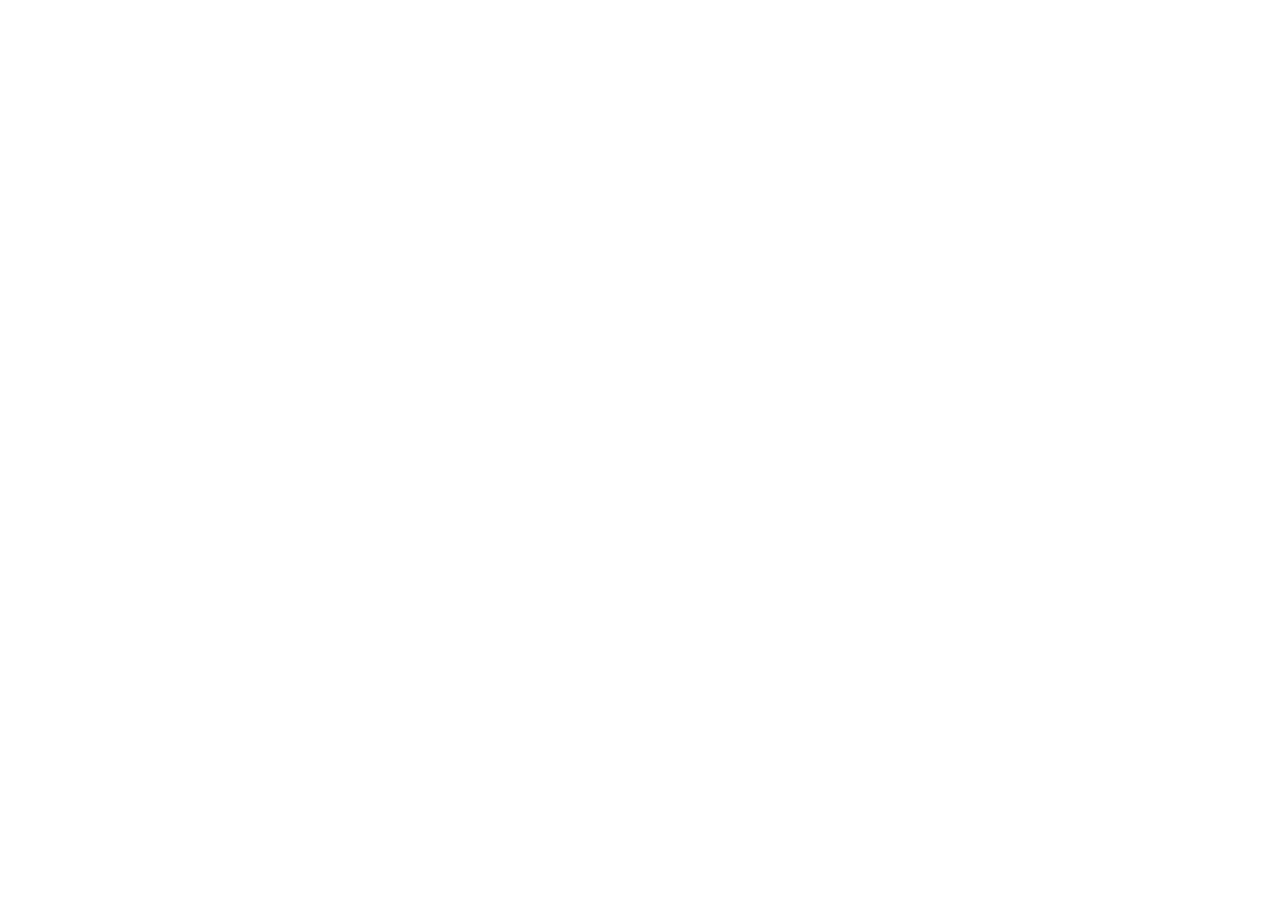
==== commit e31285e0: "Fix: correct vite config" ====
--- a/index.html
+++ b/index.html
@@ -5,8 +5,8 @@
     <link rel="icon" type="image/svg+xml" href="/vite.svg" />
     <meta name="viewport" content="width=device-width, initial-scale=1.0" />
     <title>Mission Code: Space Hackers - Intergalactic Coding Adventure</title>
-    <script type="module" crossorigin src="/assets/index-gjbzpv-o.js"></script>
-    <link rel="stylesheet" crossorigin href="/assets/index-17iTAbnG.css">
+    <script type="module" crossorigin src="/my-game/assets/index-ByydUdRj.js"></script>
+    <link rel="stylesheet" crossorigin href="/my-game/assets/index-CY7-4qcI.css">
   </head>
   <body>
     <div id="root"></div>
